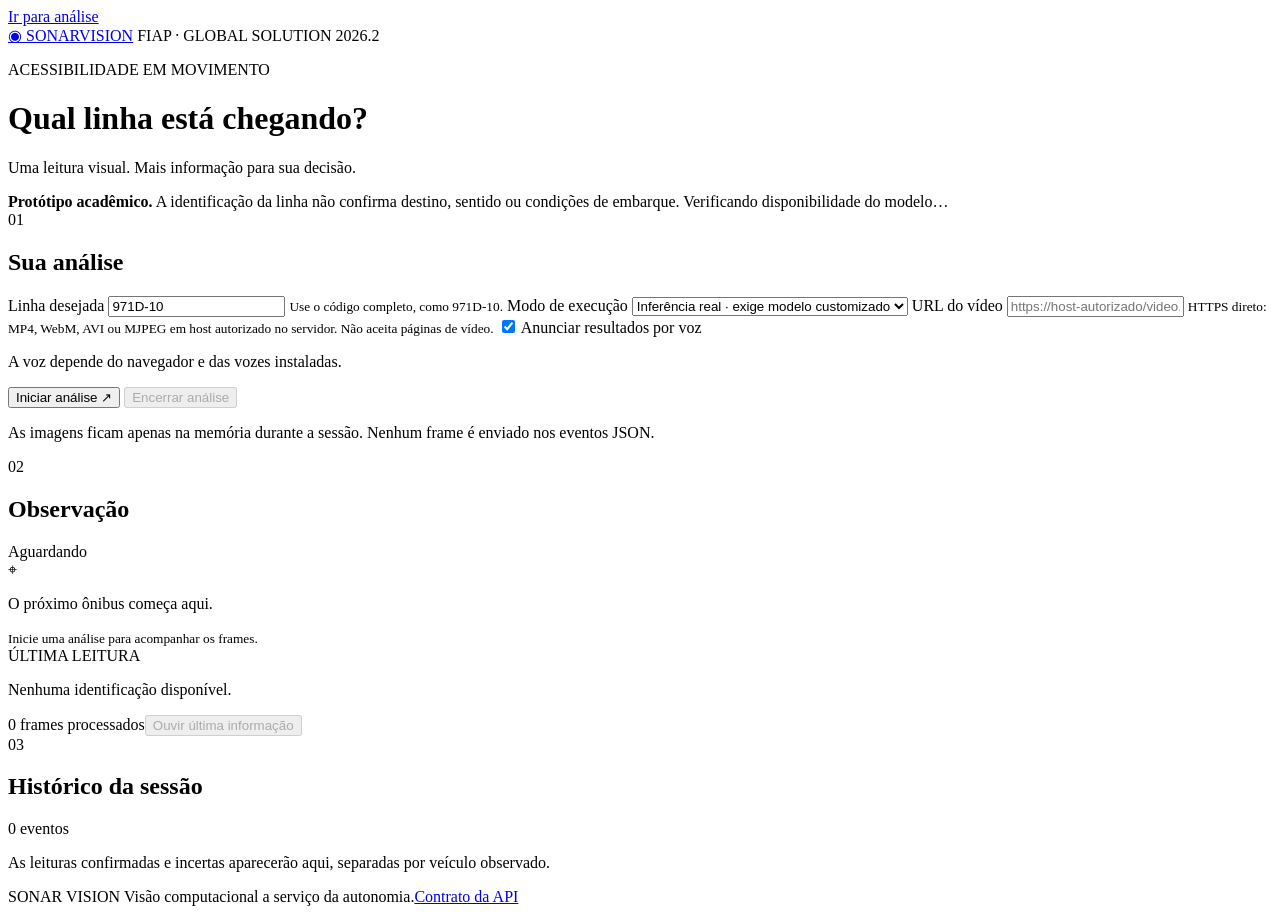
==== src/sonar_vision/web/index.html @ 13bbe551 "Initial academic release: SONAR VISION FIAP 2026.2" ====
<!doctype html>
<html lang="pt-BR">
<head>
  <meta charset="utf-8">
  <meta name="viewport" content="width=device-width,initial-scale=1">
  <title>SONAR VISION · Identificação de linhas</title>
  <link rel="stylesheet" href="/static/style.css">
  <script src="/static/app.js" defer></script>
</head>
<body>
  <a class="skip" href="#analysis">Ir para análise</a>
  <header>
    <a class="brand" href="/" aria-label="SONAR VISION início"><span class="mark" aria-hidden="true">◉</span> SONAR<span>VISION</span></a>
    <span class="tag">FIAP · GLOBAL SOLUTION 2026.2</span>
  </header>
  <main id="analysis">
    <div class="intro"><p class="eyebrow">ACESSIBILIDADE EM MOVIMENTO</p>
      <h1>Qual linha está chegando?</h1>
      <p>Uma leitura visual. Mais informação para sua decisão.</p>
    </div>
    <aside class="notice" aria-label="Limites do protótipo">
      <strong>Protótipo acadêmico.</strong> A identificação da linha não confirma destino, sentido ou condições de embarque.
      <span id="readiness">Verificando disponibilidade do modelo…</span>
    </aside>
    <div class="workspace">
      <section class="panel controls" aria-labelledby="setup-title">
        <div class="section-title"><span class="step">01</span><h2 id="setup-title">Sua análise</h2></div>
        <form id="session-form">
          <label for="route">Linha desejada</label>
          <input id="route" name="route" value="971D-10" maxlength="32" required autocomplete="off" aria-describedby="route-help">
          <small id="route-help">Use o código completo, como 971D-10.</small>
          <label for="mode">Modo de execução</label>
          <select id="mode" name="mode">
            <option value="real">Inferência real · exige modelo customizado</option>
            <option value="simulation">Simulação · leituras e cenas artificiais</option>
          </select>
          <label for="url">URL do vídeo</label>
          <input id="url" name="url" type="url" placeholder="https://host-autorizado/video.mp4" aria-describedby="url-help">
          <small id="url-help">HTTPS direto: MP4, WebM, AVI ou MJPEG em host autorizado no servidor. Não aceita páginas de vídeo.</small>
          <label class="check"><input id="audio" type="checkbox" checked> Anunciar resultados por voz</label>
          <p id="voice-status" class="muted">A voz depende do navegador e das vozes instaladas.</p>
          <button id="start" type="submit">Iniciar análise <span aria-hidden="true">↗</span></button>
          <button id="stop" class="secondary" type="button" disabled>Encerrar análise</button>
        </form>
        <p id="error" class="error" role="alert"></p>
        <p class="privacy">As imagens ficam apenas na memória durante a sessão. Nenhum frame é enviado nos eventos JSON.</p>
      </section>
      <section class="panel monitor" aria-labelledby="monitor-title">
        <div class="section-title"><span class="step">02</span><h2 id="monitor-title">Observação</h2><span id="state" class="state">Aguardando</span></div>
        <div class="viewport">
          <img id="frame" alt="Frame da análise com caixas dos letreiros e identificação das leituras" hidden>
          <div id="empty-frame"><span class="view-symbol" aria-hidden="true">⌖</span><p>O próximo ônibus começa aqui.</p><small>Inicie uma análise para acompanhar os frames.</small></div>
          <span id="simulation-label" class="simulation-label" hidden>SIMULAÇÃO · SEM INFERÊNCIA REAL</span>
        </div>
        <div class="result" role="status" aria-live="polite" aria-atomic="true">
          <span class="eyebrow">ÚLTIMA LEITURA</span><p id="result-text">Nenhuma identificação disponível.</p>
        </div>
        <div class="monitor-footer"><span id="stats">0 frames processados</span><button id="repeat" class="text-button" type="button" disabled>Ouvir última informação</button></div>
      </section>
    </div>
    <section class="panel history" aria-labelledby="history-title">
      <div class="section-title"><span class="step">03</span><h2 id="history-title">Histórico da sessão</h2><span id="event-count" class="muted">0 eventos</span></div>
      <p id="empty-history" class="muted">As leituras confirmadas e incertas aparecerão aqui, separadas por veículo observado.</p>
      <ol id="events" aria-label="Eventos de identificação"></ol>
    </section>
  </main>
  <footer>SONAR VISION <span>Visão computacional a serviço da autonomia.</span><a href="/docs">Contrato da API</a></footer>
</body>
</html>
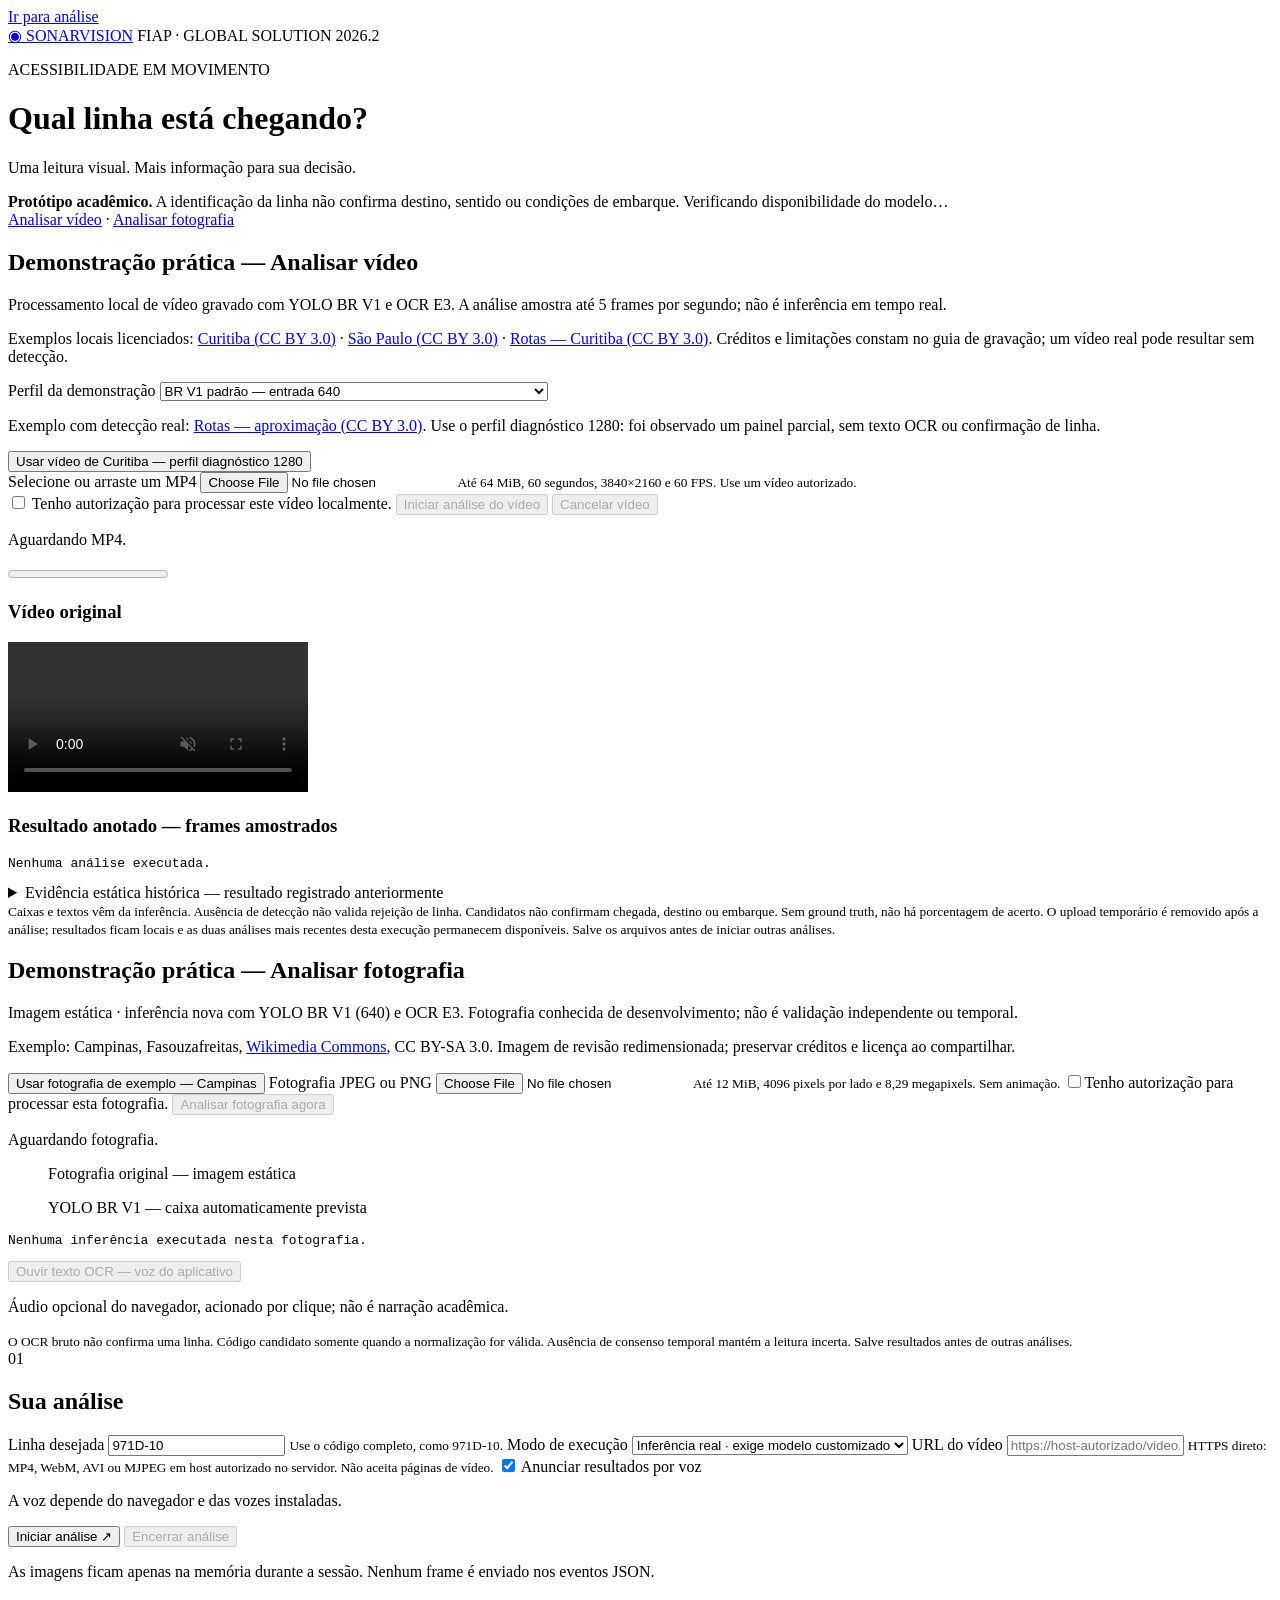
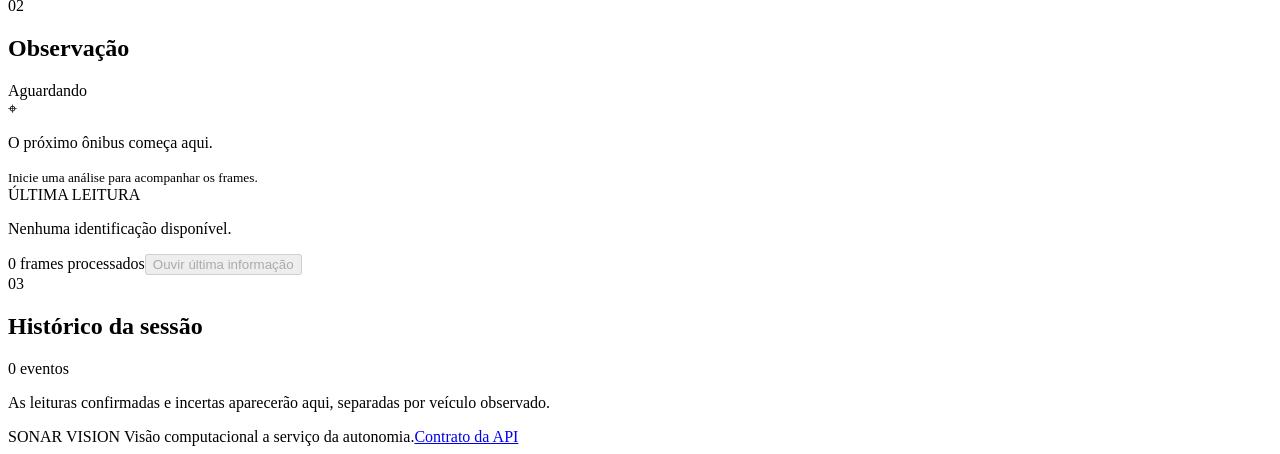
==== commit c33b88c3: "docs(release): prepare SONAR VISION for FIAP evaluation" ====
--- a/src/sonar_vision/web/index.html
+++ b/src/sonar_vision/web/index.html
@@ -6,6 +6,8 @@
   <title>SONAR VISION · Identificação de linhas</title>
   <link rel="stylesheet" href="/static/style.css">
   <script src="/static/app.js" defer></script>
+  <script src="/static/video.js" defer></script>
+  <script src="/static/photo.js" defer></script>
 </head>
 <body>
   <a class="skip" href="#analysis">Ir para análise</a>
@@ -22,6 +24,101 @@
       <strong>Protótipo acadêmico.</strong> A identificação da linha não confirma destino, sentido ou condições de embarque.
       <span id="readiness">Verificando disponibilidade do modelo…</span>
     </aside>
+    <nav aria-label="Demonstrações práticas">
+      <a href="#video-demo-title">Analisar vídeo</a> · <a href="#photo-title">Analisar fotografia</a>
+    </nav>
+    <section class="panel video-demo" aria-labelledby="video-demo-title">
+      <h2 id="video-demo-title">Demonstração prática — Analisar vídeo</h2>
+      <p>Processamento local de vídeo gravado com YOLO BR V1 e OCR E3.
+        A análise amostra até 5 frames por segundo; não é inferência em tempo real.</p>
+      <p>Exemplos locais licenciados:
+        <a href="/api/video-demo/examples/curitiba" download>Curitiba (CC BY 3.0)</a> ·
+        <a href="/api/video-demo/examples/saopaulo" download>São Paulo (CC BY 3.0)</a> ·
+        <a href="/api/video-demo/examples/rotas" download>Rotas — Curitiba (CC BY 3.0)</a>.
+        Créditos e limitações constam no guia de gravação; um vídeo real pode resultar sem detecção.</p>
+      <form id="demo-form">
+        <label for="demo-profile">Perfil da demonstração</label>
+        <select id="demo-profile">
+          <option value="baseline" selected>BR V1 padrão — entrada 640</option>
+          <option value="diagnostic1280">BR V1 diagnóstico — entrada 1280 (experimental, mais lento)</option>
+        </select>
+        <p>Exemplo com detecção real: <a href="/api/video-demo/examples/rotas-approach" download>Rotas — aproximação (CC BY 3.0)</a>.
+          Use o perfil diagnóstico 1280: foi observado um painel parcial, sem texto OCR ou confirmação de linha.</p>
+        <button type="button" id="demo-load-example" class="secondary">Usar vídeo de Curitiba — perfil diagnóstico 1280</button>
+        <div id="demo-drop" class="drop-zone" tabindex="0" role="button" aria-label="Selecionar ou arrastar arquivo MP4">
+          <label for="demo-file">Selecione ou arraste um MP4</label>
+          <input id="demo-file" type="file" accept=".mp4,video/mp4" required>
+          <small>Até 64 MiB, 60 segundos, 3840×2160 e 60 FPS. Use um vídeo autorizado.</small>
+        </div>
+        <label class="check"><input id="demo-permission" type="checkbox" required>
+          Tenho autorização para processar este vídeo localmente.</label>
+        <button id="demo-start" type="submit" disabled>Iniciar análise do vídeo</button>
+        <button id="demo-cancel" type="button" class="secondary" disabled>Cancelar vídeo</button>
+      </form>
+      <figure id="demo-detection-evidence" hidden>
+        <figcaption>Primeiro frame real com detecção automática — sem confirmação de linha</figcaption>
+        <img id="demo-detection-image" alt="Frame do vídeo com caixa prevista pelo YOLO; não é uma fotografia de referência">
+        <p id="demo-first-reading"></p>
+      </figure>
+      <p id="demo-error" role="alert" class="error"></p>
+      <p id="demo-state" role="status" aria-live="polite">Aguardando MP4.</p>
+      <progress id="demo-progress" max="1" value="0" aria-label="Progresso da análise"></progress>
+      <div class="demo-videos">
+        <div><h3>Vídeo original</h3><video id="demo-original" controls muted playsinline></video></div>
+        <div><h3>Resultado anotado — frames amostrados</h3>
+          <img id="demo-preview" alt="Prévia da inferência real, com caixas previstas pelo modelo" hidden>
+          <video id="demo-result" controls muted playsinline hidden></video>
+        </div>
+      </div>
+      <pre id="demo-metrics" aria-label="Métricas de processamento">Nenhuma análise executada.</pre>
+      <div id="demo-readings" aria-live="polite"></div>
+      <div id="demo-downloads" hidden>
+        <a id="demo-save-video" download="sonar-anotado.mp4">Salvar MP4 anotado</a> ·
+        <a id="demo-save-report" download>Salvar métricas JSON</a> ·
+        <a id="demo-save-frames" download>Salvar leituras por frame</a>
+      </div>
+      <details id="demo-static"><summary>Evidência estática histórica — resultado registrado anteriormente</summary>
+        <p>Modalidade: fotografia, não vídeo. Exemplo conhecido de desenvolvimento; não é nova validação independente.</p>
+        <button type="button" id="demo-load-static" class="secondary">Exibir evidência estática</button>
+        <img id="demo-static-image" alt="Fotografia estática com caixas e OCR reais do BR V1" hidden>
+        <p id="demo-static-text"></p>
+      </details>
+      <small>Caixas e textos vêm da inferência. Ausência de detecção não valida rejeição de linha.
+        Candidatos não confirmam chegada, destino ou embarque. Sem ground truth, não há porcentagem de acerto.
+        O upload temporário é removido após a análise; resultados ficam locais e as duas análises mais recentes
+        desta execução permanecem disponíveis. Salve os arquivos antes de iniciar outras análises.</small>
+    </section>
+    <section class="panel video-demo" aria-labelledby="photo-title">
+      <h2 id="photo-title">Demonstração prática — Analisar fotografia</h2>
+      <p>Imagem estática · inferência nova com YOLO BR V1 (640) e OCR E3.
+        Fotografia conhecida de desenvolvimento; não é validação independente ou temporal.</p>
+      <p>Exemplo: Campinas, Fasouzafreitas,
+        <a href="https://commons.wikimedia.org/wiki/File:Embarque_pelo_lado_esquerdo_-_Campinas_-_SP.JPG">Wikimedia Commons</a>, CC BY-SA 3.0.
+        Imagem de revisão redimensionada; preservar créditos e licença ao compartilhar.</p>
+      <form id="photo-form">
+        <button type="button" id="photo-example" class="secondary">Usar fotografia de exemplo — Campinas</button>
+        <label for="photo-file">Fotografia JPEG ou PNG</label>
+        <input id="photo-file" type="file" accept=".jpg,.jpeg,.png,image/jpeg,image/png">
+        <small>Até 12 MiB, 4096 pixels por lado e 8,29 megapixels. Sem animação.</small>
+        <label class="check"><input id="photo-permission" type="checkbox" required>Tenho autorização para processar esta fotografia.</label>
+        <button id="photo-start" type="submit" disabled>Analisar fotografia agora</button>
+      </form>
+      <p id="photo-state" role="status" aria-live="polite">Aguardando fotografia.</p>
+      <p id="photo-error" class="error" role="alert"></p>
+      <div class="demo-videos">
+        <figure><figcaption>Fotografia original — imagem estática</figcaption>
+          <img id="photo-original" alt="Fotografia selecionada, sem caixas" hidden></figure>
+        <figure><figcaption>YOLO BR V1 — caixa automaticamente prevista</figcaption>
+          <img id="photo-annotated" alt="Inferência nova sobre fotografia estática" hidden></figure>
+      </div>
+      <div id="photo-rois" aria-label="ROIs previstas e texto OCR"></div>
+      <pre id="photo-metrics">Nenhuma inferência executada nesta fotografia.</pre>
+      <button type="button" id="photo-audio" class="secondary" disabled>Ouvir texto OCR — voz do aplicativo</button>
+      <p id="photo-voice-status">Áudio opcional do navegador, acionado por clique; não é narração acadêmica.</p>
+      <p><a id="photo-report" hidden download>Salvar resultado JSON da fotografia</a></p>
+      <small>O OCR bruto não confirma uma linha. Código candidato somente quando a normalização for válida.
+        Ausência de consenso temporal mantém a leitura incerta. Salve resultados antes de outras análises.</small>
+    </section>
     <div class="workspace">
       <section class="panel controls" aria-labelledby="setup-title">
         <div class="section-title"><span class="step">01</span><h2 id="setup-title">Sua análise</h2></div>
